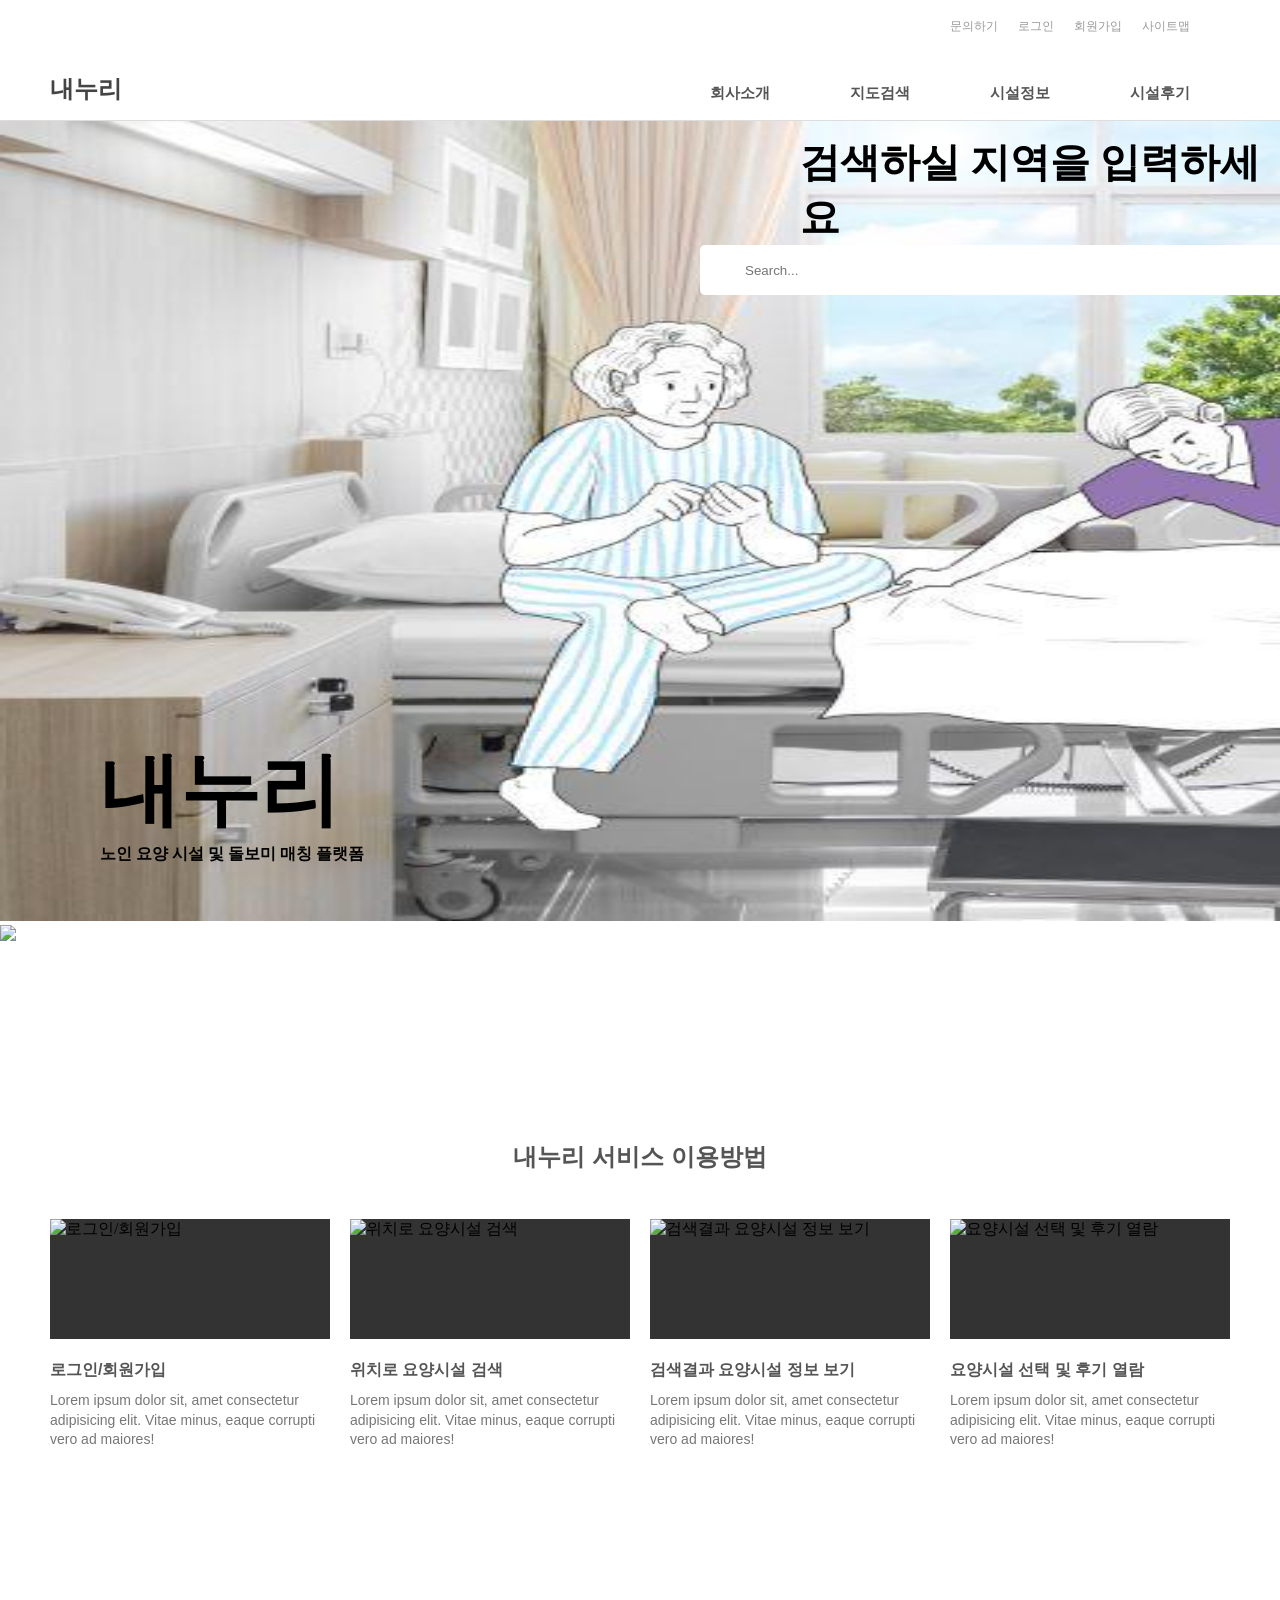
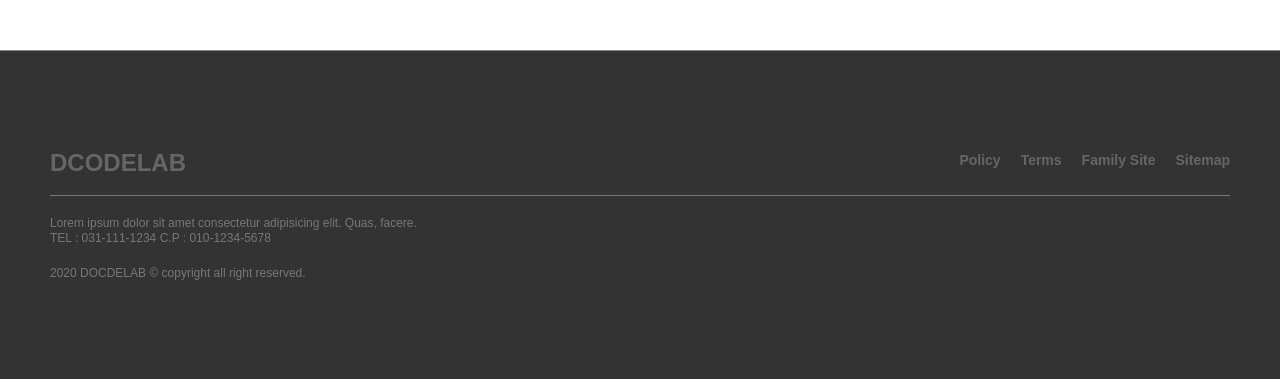
==== index.html @ a81b9b67 "test commit" ====
<!DOCTYPE html>
<html lang="ko">
<head>
    <meta charset="UTF-8">
    <meta http-equiv="X-UA-Compatible" content="IE=edge">
    <!-- mobile metas -->
    <meta name="viewport" content="width=device-width, initial-scale=1">
    <meta name="viewport" content="initial-scale=1, maximum-scale=1">

    <meta name="viewport" content="width=device-width, initial-scale=1.0">
    <title>내누리</title>
    <link rel="icon" href="favicon.ico" type="image/x-icon">
    <script src="https://kit.fontawesome.com/c47106c6a7.js" crossorigin="anonymous"></script>
    <link rel="stylesheet" href="css/style.css">
    <script src="js/ie.js"></script>
</head>

<body>

    <header>
        <div class="inner">
            <h1><a href="index.html">내누리</a></h1>

            <ul id="gnb">
                <li><a href="introduce.html">회사소개</a></li>
                <li><a href="map.html">지도검색</a></li>
                <li><a href="#">시설정보</a></li>
                <li><a href="#">시설후기</a></li>
            </ul>

            <ul class="util">
                <li><a href="#">문의하기</a></li>
                <li><a href="login.html">로그인</a></li>
                <li><a href="#">회원가입</a></li>
                <li><a href="#">사이트맵</a></li>
            </ul>
        </div>
    </header>

    
    <nav>

        <img src="img/01.jpg"style="width: 2050px; height: 800px;" ></img>    
        <div style="position: relative;">

            <img src="./images/back_image.jpg">
            
            <div style="left: 800px; bottom: 700px; font-size: 2.5em; font-weight: bold; position: absolute;">
                검색하실 지역을 입력하세요
                </div>
            <div class="box">
                <div class="container-1" style="left: 700px; bottom: 700px;">
                    <span class="icon"><i class="fa fa-search"></i></span>
                    <input type="search" id="search" placeholder="Search..." />
                </div>
              </div>
            
            <div style="left: 100px; width: 450px; bottom: 100px; font-size: 5em; font-weight: bold; position: absolute;">
            내누리
            </div>
            <div style="left: 100px; width: 450px; bottom: 80px; font-size: 1em; font-weight: bold; position: absolute;">
                노인 요양 시설 및 돌보미 매칭 플랫폼
                </div>
            
            </div>
    </nav>
    

    <section>
        <div class="inner">
            <h1>내누리 서비스 이용방법</h1>
            <div class="wrap">
                <article>
                    <div class="pic">
                        <img src="img/news1.jpg" alt="로그인/회원가입">
                    </div>
                    <h2><a href="#">로그인/회원가입</a></h2>
                    <p>Lorem ipsum dolor sit, amet consectetur adipisicing elit. Vitae minus, eaque corrupti vero ad
                        maiores!</p>
                </article>

                <article>
                    <div class="pic">
                        <img src="img/news2.jpg" alt="위치로 요양시설 검색">
                    </div>
                    <h2><a href="#">위치로 요양시설 검색</a></h2>
                    <p>Lorem ipsum dolor sit, amet consectetur adipisicing elit. Vitae minus, eaque corrupti vero ad
                        maiores!</p>
                </article>

                <article>
                    <div class="pic">
                        <img src="img/news3.jpg" alt="검색결과 요양시설 정보 보기">
                    </div>
                    <h2><a href="#">검색결과 요양시설 정보 보기</a></h2>
                    <p>Lorem ipsum dolor sit, amet consectetur adipisicing elit. Vitae minus, eaque corrupti vero ad
                        maiores!</p>
                </article>

                <article>
                    <div class="pic">
                        <img src="img/news4.jpg" alt="요양시설 선택 및 후기 열람">
                    </div>
                    <h2><a href="#">요양시설 선택 및 후기 열람</a></h2>
                    <p>Lorem ipsum dolor sit, amet consectetur adipisicing elit. Vitae minus, eaque corrupti vero ad
                        maiores!</p>
                </article>
            </div>
        </div>
    </section>

    <footer>
        <div class="inner">
            <div class="upper">
                <h1>DCODELAB</h1>
                <ul>
                    <li><a href="#">Policy</a></li>
                    <li><a href="#">Terms</a></li>
                    <li><a href="#">Family Site</a></li>
                    <li><a href="#">Sitemap</a></li>
                </ul>
            </div>

            <div class="lower">
                <address>
                    Lorem ipsum dolor sit amet consectetur adipisicing elit. Quas, facere.<br>
                    TEL : 031-111-1234 C.P : 010-1234-5678
                </address>
                <p>
                    2020 DOCDELAB &copy; copyright all right reserved.
                </p>
            </div>
        </div>
    </footer>




</body>

</html>
---- css/style.css ----
@charset 'utf-8';
* {
	margin: 0px;
	padding: 0px;
	box-sizing: border-box;
}
ul,
ol {
	list-style: none;
}
a {
	text-decoration: none;
}

/* header */
header {
	width: 100%;
	border-bottom: 1px solid #ddd;
}
header .inner {
	width: 1180px;
	height: 120px;
	margin: 0px auto;
	position: relative; /*자식 absolute 요소의 기준점 설정*/
}
header .inner h1 {
	position: absolute;
	left: 0px;
	bottom: 15px;
}
header .inner h1 a {
	font: bold 24px/1 "arial";
	color: #444;
}
header .inner .util {
	position: absolute;
	top: 20px;
	right: 30px;
}
header .inner .util li {
	float: left;
}
header .inner .util li a {
	display: block;
	font: 12px/1 "arial";
	color: #999;
	padding: 0px 10px;
}
header .inner #gnb {
	position: absolute;
	bottom: 0px;
	right: 0px;
}
header .inner #gnb li {
	float: left;
}
header .inner #gnb li a {
	display: block; /*인라인 요소는 block설정하여 크기를 조절가능*/
	font: bold 15px/1 "arial";
	color: #555;
	padding: 20px 40px;
	transition: all 0.5s;
}
header .inner #gnb li a:hover {
	background: #555;
	color: #fff;
}
figure {
	width: 100%;
	height: calc(100vh - 120px); /*전체 브라우저 높이에서 120px만큼 빼줌*/
	background: #000;
	position: relative;
	overflow: hidden;
	padding-top: 250px;
}
figure .img {
	display: block;
  margin-top: 1em;
  margin-bottom: 1em;
  margin-left: 40px;
  margin-right: 40px;
}
figure .inner {
	width: 1180px;
	margin: 0px auto;
	position: relative;
}
figure .inner h1 {
	font: normal 120px/1 "arial";
	color: #fff;
	margin-bottom: 20px;
}
figure .inner p {
	font: 16px/1.4 "arial";
	color: #888;
	margin-bottom: 60px;
}
figure .inner a {
	display: block;
	width: 400px;
	height: 30px;
	border: 1px solid #bbb;
	font: bold 11px/30px "arial";
	color: #fff;
	text-align: center;
	letter-spacing: 1px;
	transition: all 0.5s;
}
figure .inner a:hover {
	background: #fff;
	color: #555;
}
nav .container-1{
	width: 800px;
	vertical-align: middle;
	white-space: nowrap;
	position: relative;
  }
nav .container-1 .icon{
	position: absolute;
	top: 50%;
	margin-left: 17px;
	margin-top: 17px;
	z-index: 1;
	color: #4f5b66;
  }
nav .container-1 input#search{
	width: 800px;
	height: 50px;
	background: #ffffff;
	border: none;
	font-size: 10pt;
	float: left;
	color: #63717f;
	padding-left: 45px;
	-webkit-border-radius: 5px;
	-moz-border-radius: 5px;
	border-radius: 5px;
  }
/* news */
section {
	width: 100%;
	padding: 200px 0px;
}
section .inner {
	width: 1180px;
	margin: 0px auto;
}
section .inner h1 {
	font: bold 24px/1 "arial";
	color: #555;
	text-align: center;
	margin-bottom: 50px;
}
section .inner .wrap {
	width: 100%;
}
section .inner .wrap::after {
	/*자식 요소인 article의 float해제*/
	content: "";
	display: block;
	clear: both;
}
section .inner .wrap article {
	width: 280px;
	float: left;
	margin-right: 20px;
}
section .inner .wrap article:last-child {
	/*제일 오른쪽 마지막 요소만 여백제거*/
	margin-right: 0px;
}
section .inner .wrap article h2 {
	margin-bottom: 10px;
}
section .inner .wrap article h2 a {
	font: bold 16px/1 "arial";
	color: #555;
}
section .inner .wrap article p {
	font: 14px/1.4 "arial";
	color: #777;
}
section .inner .wrap article .pic {
	width: 100%;
	height: 120px;
	background: #333;
	margin-bottom: 15px;
	position: relative;
	overflow: hidden;
}
section .inner .wrap article .pic img {
	object-fit: cover; /*pic프레임안에 이미지 꽉 채움*/
	width: 100%;
	height: 100%;
}
/* footer */
footer {
	width: 100%;
	background: #333;
	padding: 100px 0px;
	border-top: 1px solid #888;
}
footer .inner {
	width: 1180px;
	margin: 0px auto;
}
footer .inner .upper {
	width: 100%;
	border-bottom: 1px solid #777;
	padding-bottom: 20px;
}
footer .inner .upper::after {
	/*상단 영역 float해제*/
	content: "";
	display: block;
	clear: both;
}
footer .inner .upper h1 {
	float: left;
	font: bold 24px/1 "arial";
	color: #666;
}
footer .inner .upper ul {
	float: right;
}
footer .inner .upper ul li {
	float: left;
	margin-left: 20px;
}
footer .inner .upper ul li a {
	font: bold 14px/1 "arial";
	color: #666;
}
footer .inner .lower {
	width: 100%;
	padding-top: 20px;
}
footer .inner .lower address {
	width: 100%;
	font: 12px/1.3 "arial";
	color: #777;
	margin-bottom: 20px;
}
footer .inner .lower p {
	width: 100%;
	font: 12px/1 "arial";
	color: #777;
}
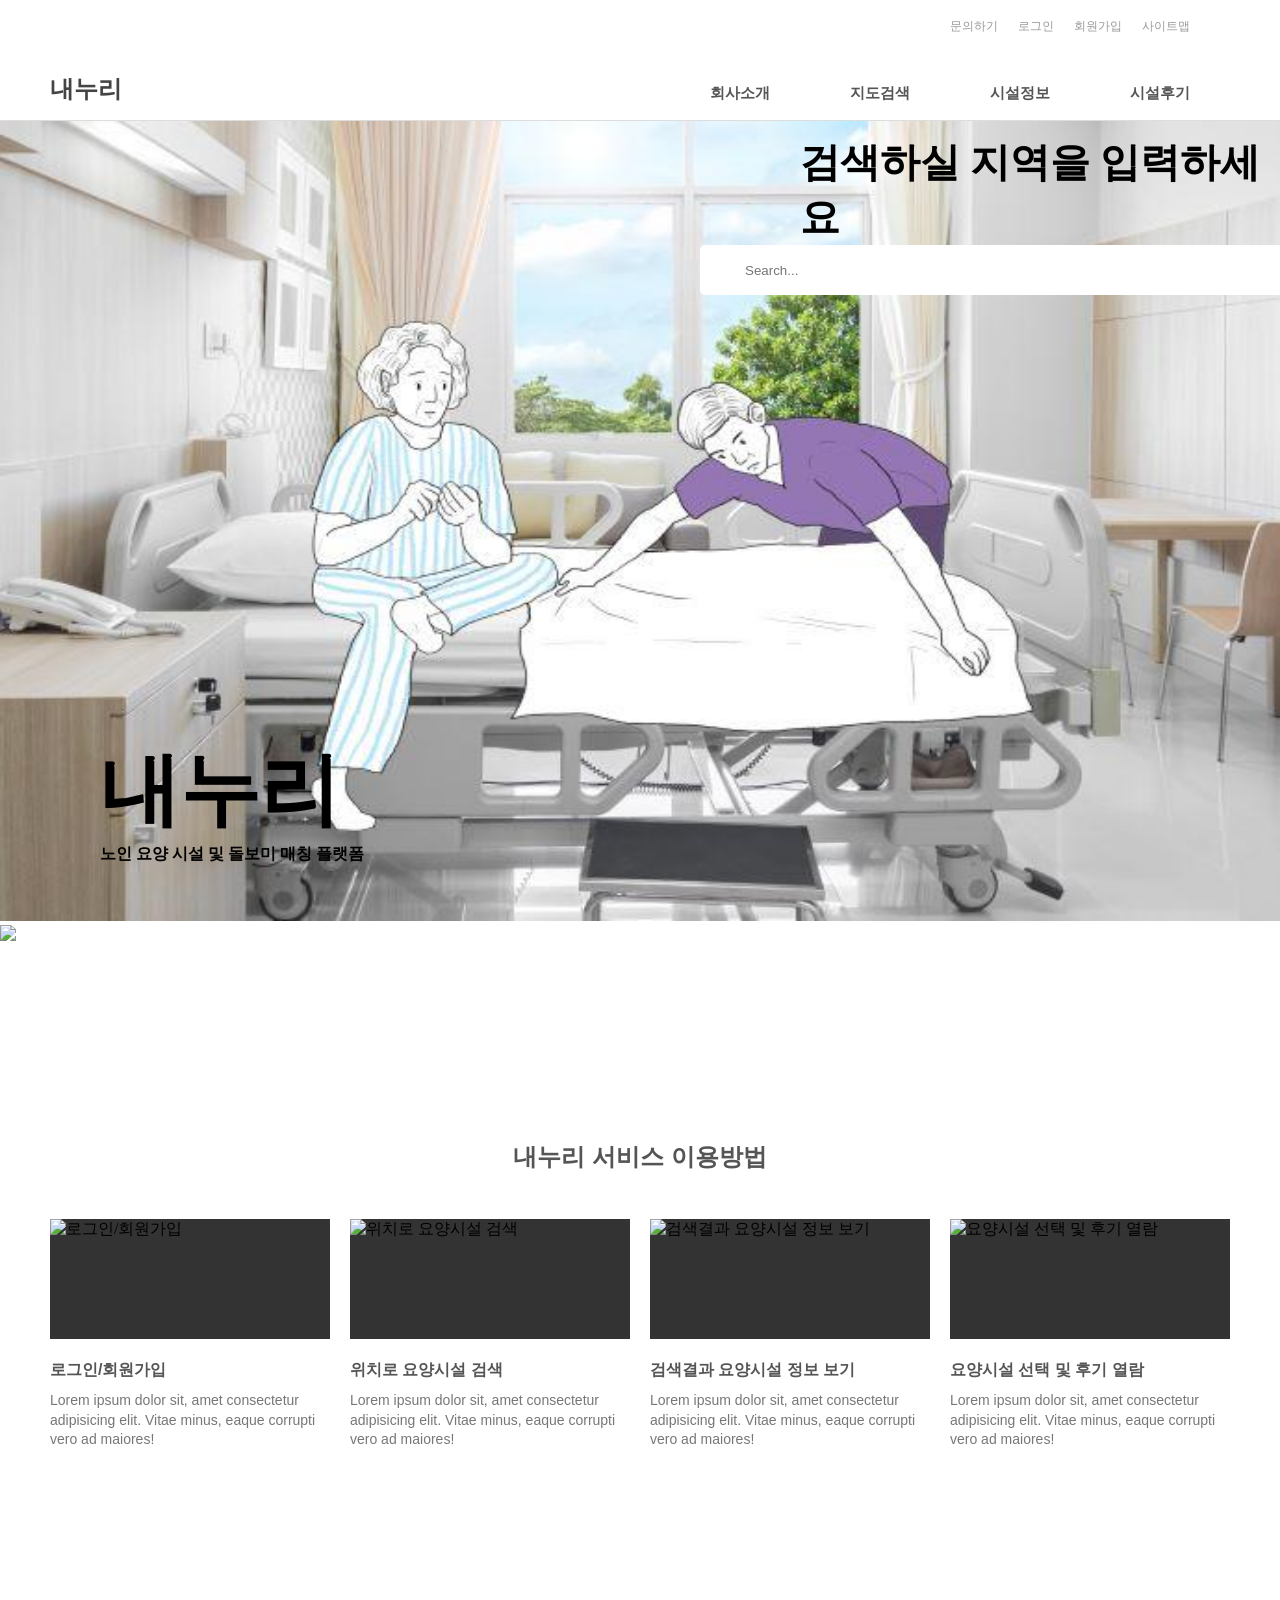
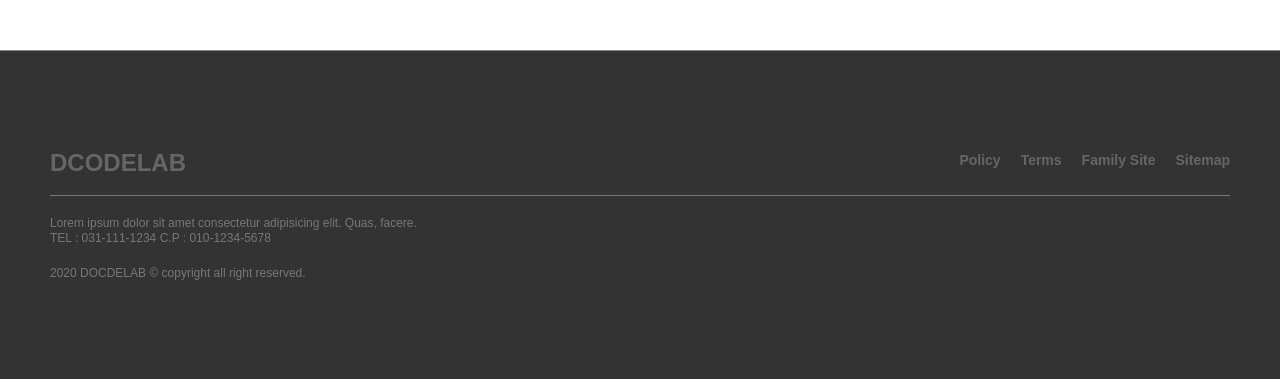
==== commit cef82106: "1" ====
--- a/index.html
+++ b/index.html
@@ -40,7 +40,7 @@
     
     <nav>
 
-        <img src="img/01.jpg"style="width: 2050px; height: 800px;" ></img>    
+        <img src="img/01.jpg"style="width: 100%; height: 800px;" ></img>    
         <div style="position: relative;">
 
             <img src="./images/back_image.jpg">
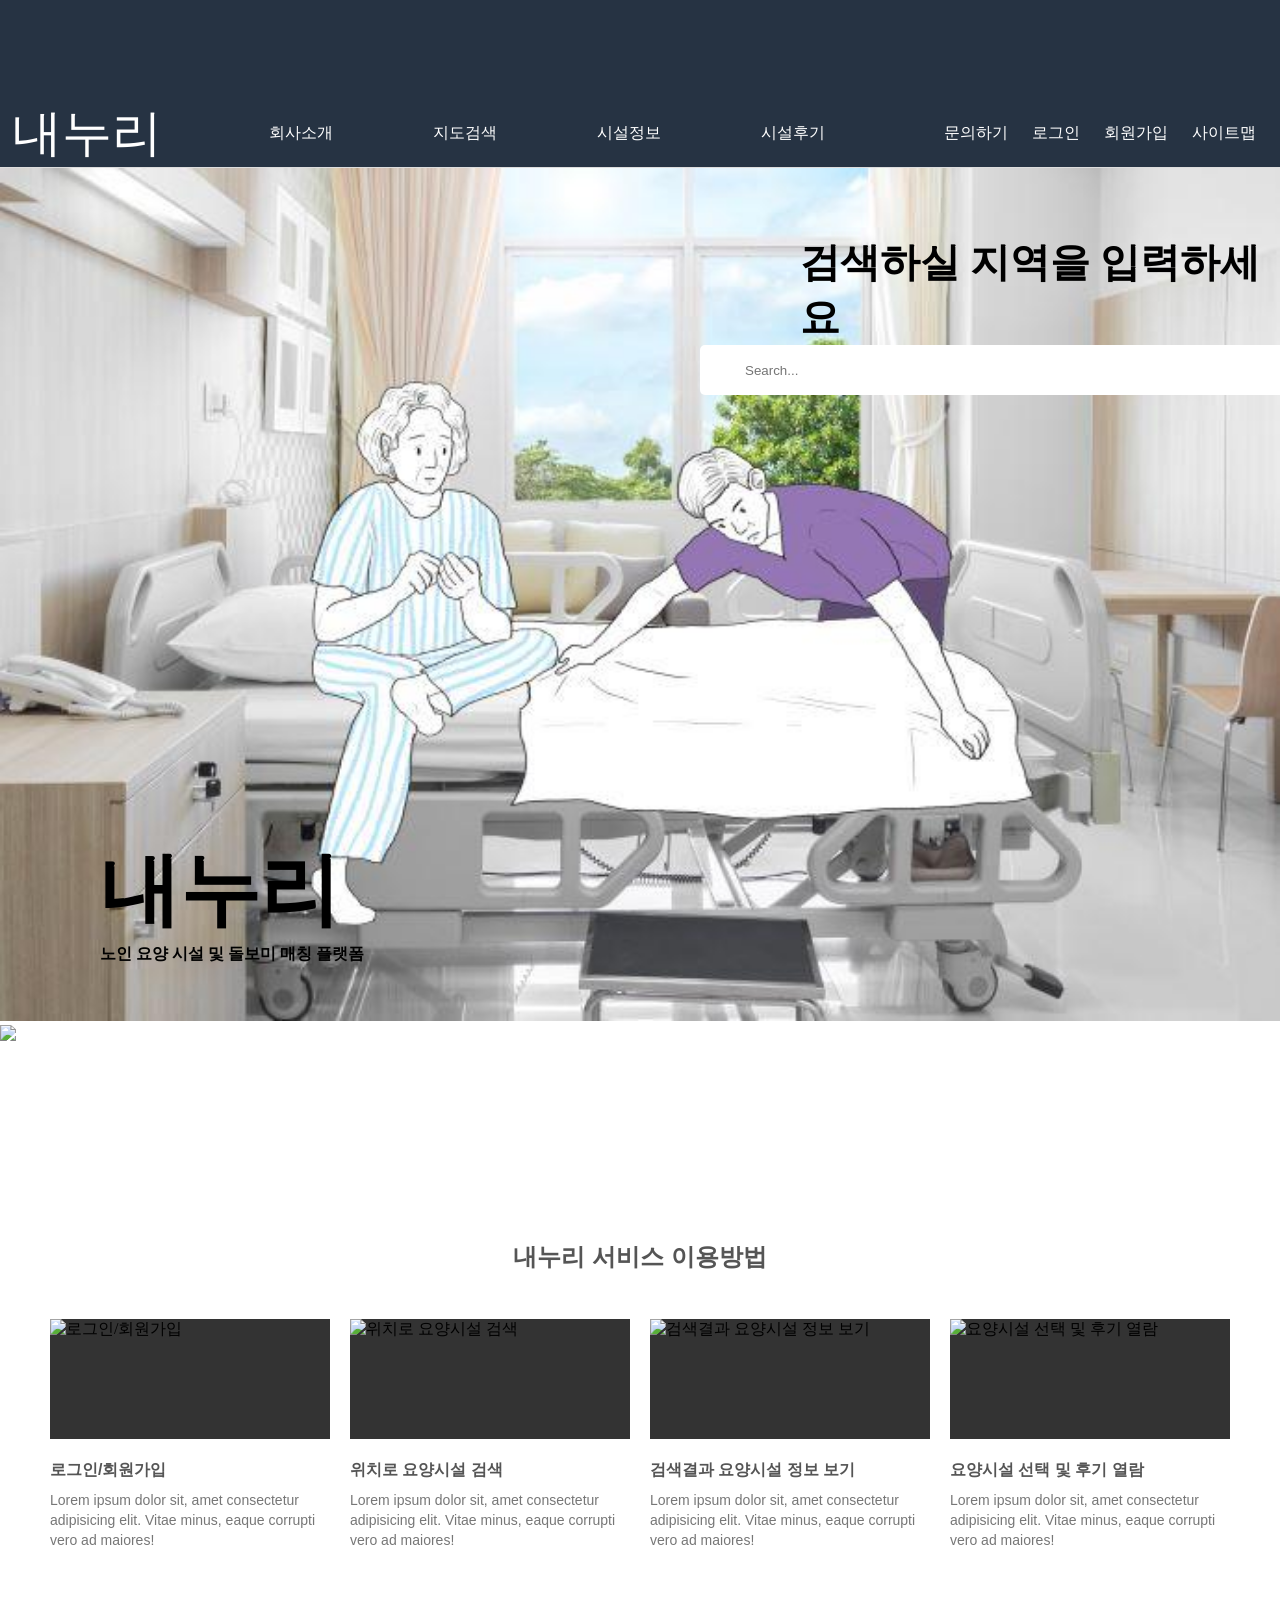
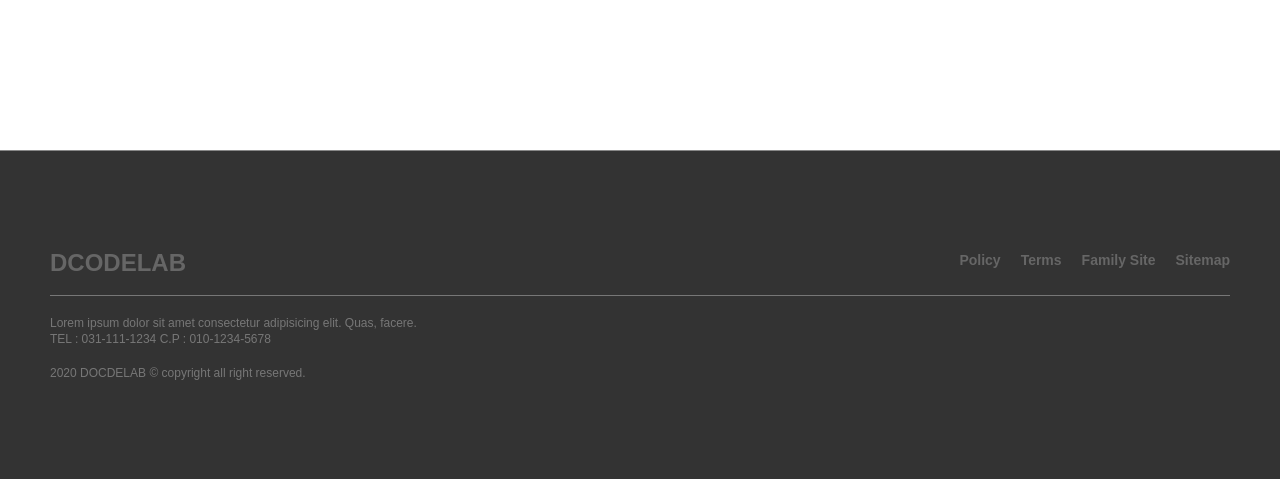
==== commit 50983ec9: "3" ====
--- a/index.html
+++ b/index.html
@@ -3,10 +3,6 @@
 <head>
     <meta charset="UTF-8">
     <meta http-equiv="X-UA-Compatible" content="IE=edge">
-    <!-- mobile metas -->
-    <meta name="viewport" content="width=device-width, initial-scale=1">
-    <meta name="viewport" content="initial-scale=1, maximum-scale=1">
-
     <meta name="viewport" content="width=device-width, initial-scale=1.0">
     <title>내누리</title>
     <link rel="icon" href="favicon.ico" type="image/x-icon">
@@ -16,31 +12,35 @@
 </head>
 
 <body>
-
-    <header>
-        <div class="inner">
-            <h1><a href="index.html">내누리</a></h1>
-
-            <ul id="gnb">
+  
+        <nav class="bar-nav" role = "navigation">
+        <div class = "bar_logo">
+            <a href = "index.html">내누리</a>
+        </div>
+        
+            <ul class = "menu-bar">
                 <li><a href="introduce.html">회사소개</a></li>
                 <li><a href="map.html">지도검색</a></li>
                 <li><a href="#">시설정보</a></li>
                 <li><a href="#">시설후기</a></li>
             </ul>
 
-            <ul class="util">
-                <li><a href="#">문의하기</a></li>
-                <li><a href="login.html">로그인</a></li>
-                <li><a href="#">회원가입</a></li>
-                <li><a href="#">사이트맵</a></li>
-            </ul>
-        </div>
+        <ul class="util">
+            <li><a href="#">문의하기</a></li>
+            <li><a href="login.html">로그인</a></li>
+            <li><a href="#">회원가입</a></li>
+            <li><a href="#">사이트맵</a></li>
+        </ul>
+    </nav>
+ 
+    <header>
+        
     </header>
 
     
-    <nav>
+    <nav class = "body-nav">
 
-        <img src="img/01.jpg"style="width: 100%; height: 800px;" ></img>    
+        <img src="img/01.jpg"style="width: 100%; height: auto;" ></img>    
         <div style="position: relative;">
 
             <img src="./images/back_image.jpg">
--- a/css/style.css
+++ b/css/style.css
@@ -10,6 +10,43 @@
 }
 a {
 	text-decoration: none;
+}
+body{
+    margin : 0;
+}
+.bar-nav a{
+    text-decoration: none;
+    color : white;
+}
+.bar-nav {
+   display : flex;
+   justify-content: space-between;
+   align-items: center;
+   background-color: #263343;
+   padding:100px 12px 0px;
+}
+.bar_logo {
+    font-size: 50px;
+    color : white;
+}
+.menu-bar {
+    display: flex;
+    list-style: none;
+    padding-left: none;
+}
+.menu-bar li{
+    padding: 10px 50px;
+}
+.menu-bar li:hover{
+    background-color: #d49466;
+    border-radius: 2px;
+}
+.util {
+    display: flex;
+    list-style: none;
+}
+.util li{
+    padding: 8px 12px;
 }
 
 /* header */
@@ -110,13 +147,16 @@
 	background: #fff;
 	color: #555;
 }
-nav .container-1{
+.body-nav .img {
+    width : 100%;
+}
+.body-nav .container-1{
 	width: 800px;
 	vertical-align: middle;
 	white-space: nowrap;
 	position: relative;
   }
-nav .container-1 .icon{
+.body-nav .container-1 .icon{
 	position: absolute;
 	top: 50%;
 	margin-left: 17px;
@@ -124,7 +164,7 @@
 	z-index: 1;
 	color: #4f5b66;
   }
-nav .container-1 input#search{
+.body-nav .container-1 input#search{
 	width: 800px;
 	height: 50px;
 	background: #ffffff;
@@ -247,3 +287,21 @@
 	font: 12px/1 "arial";
 	color: #777;
 }
+
+@media screen and (max-width:768px) {
+    .bar-nav{
+        flex-direction: column;
+        align-items: flex-start;
+    }
+    
+    .menu-bar{
+        flex-direction: column;
+        align-items: center;
+        width: 100%;
+    }
+    .bar-nav .inner .util{
+        flex-direction: column;
+        align-items:flex-start;
+        width:100%;
+    }
+}
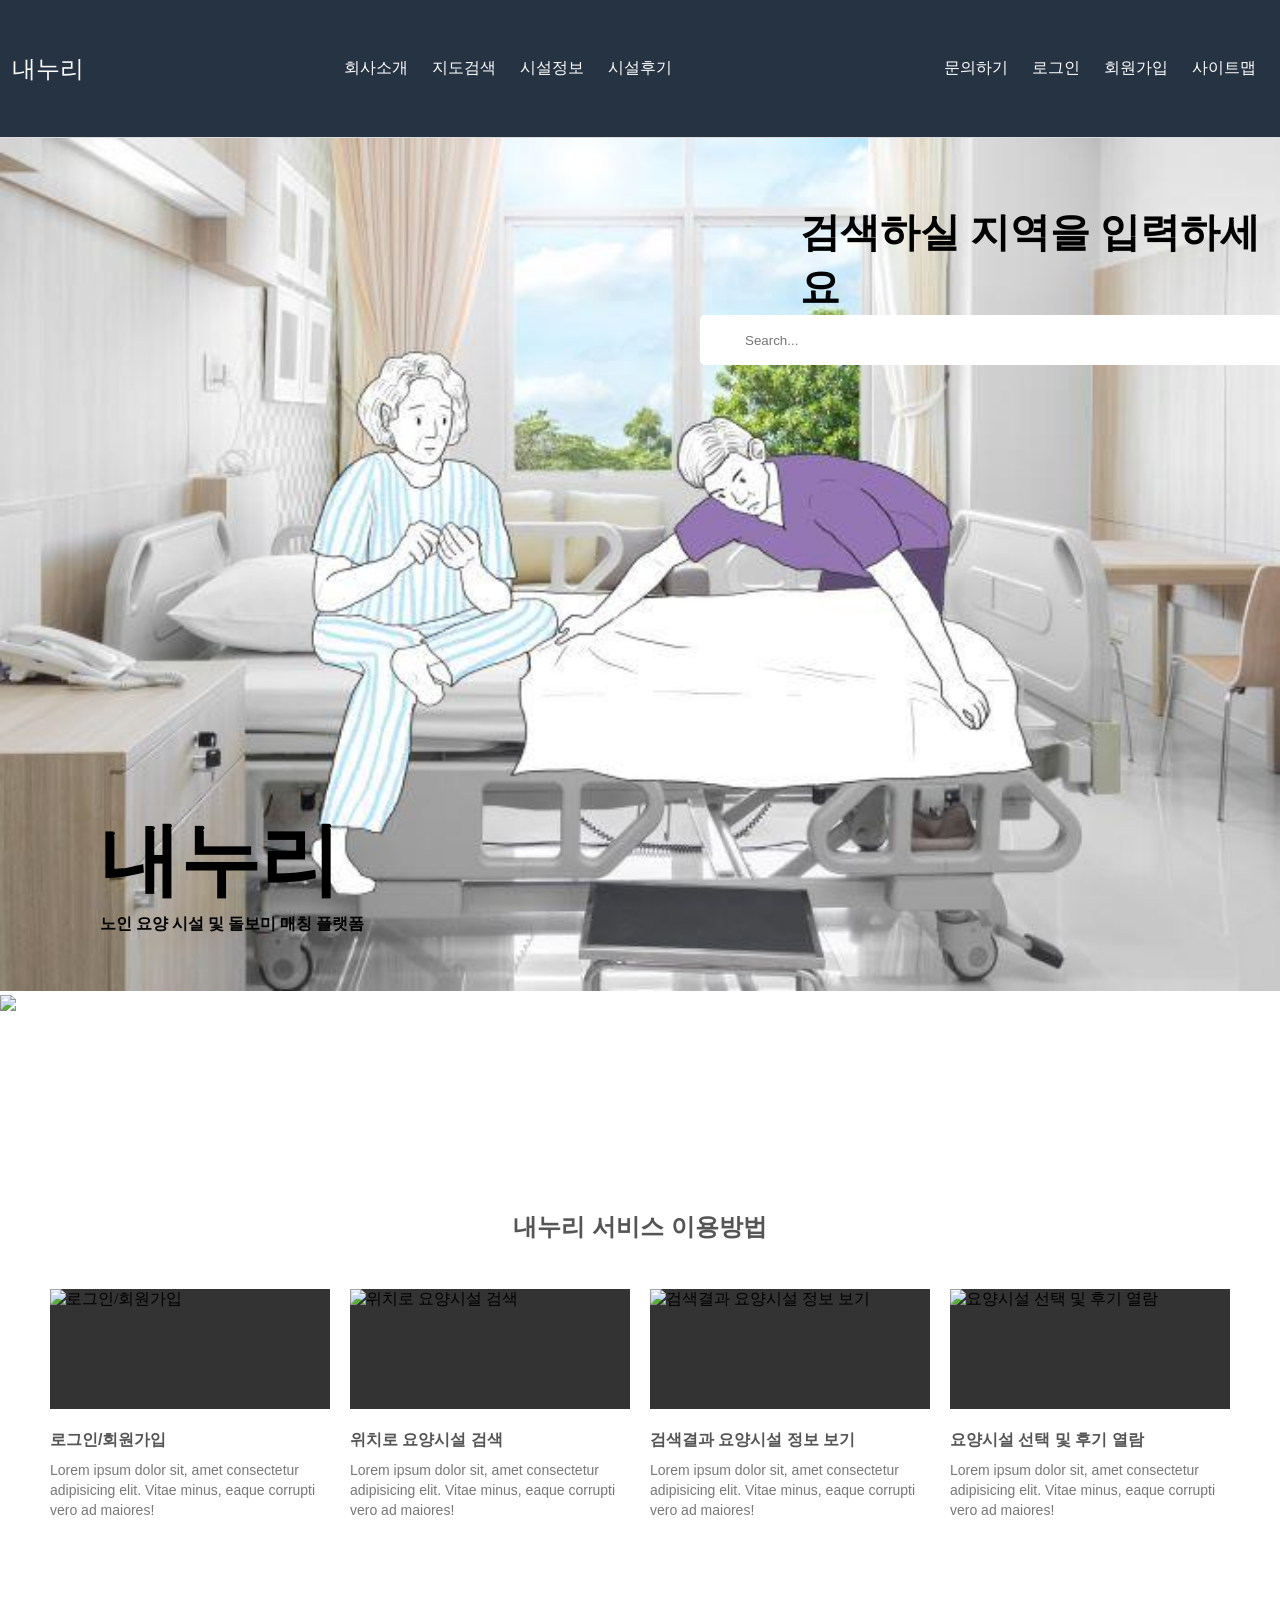
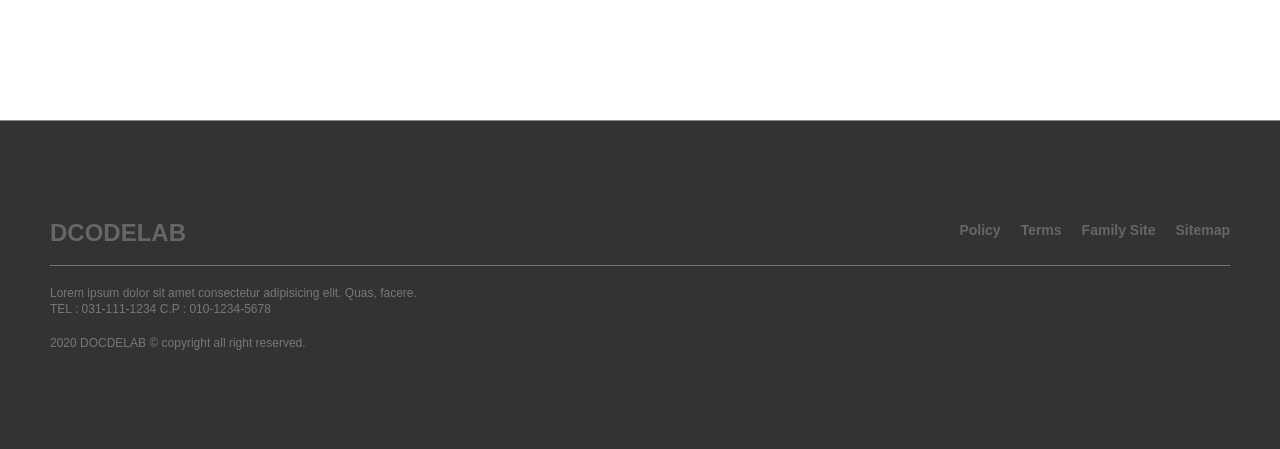
==== commit 87248414: "4" ====
--- a/index.html
+++ b/index.html
@@ -7,23 +7,24 @@
     <title>내누리</title>
     <link rel="icon" href="favicon.ico" type="image/x-icon">
     <script src="https://kit.fontawesome.com/c47106c6a7.js" crossorigin="anonymous"></script>
+    <script src = "main.js" defer></script>
     <link rel="stylesheet" href="css/style.css">
     <script src="js/ie.js"></script>
 </head>
 
 <body>
-  
-        <nav class="bar-nav" role = "navigation">
-        <div class = "bar_logo">
+    
+    <nav class="bar-nav" role = "navigation">
+        <div class="bar-logo">
             <a href = "index.html">내누리</a>
         </div>
         
-            <ul class = "menu-bar">
-                <li><a href="introduce.html">회사소개</a></li>
-                <li><a href="map.html">지도검색</a></li>
-                <li><a href="#">시설정보</a></li>
-                <li><a href="#">시설후기</a></li>
-            </ul>
+        <ul class = "menu-bar">
+            <li><a href="introduce.html">회사소개</a></li>
+            <li><a href="map.html">지도검색</a></li>
+            <li><a href="#">시설정보</a></li>
+            <li><a href="#">시설후기</a></li>
+        </ul>
 
         <ul class="util">
             <li><a href="#">문의하기</a></li>
@@ -31,8 +32,10 @@
             <li><a href="#">회원가입</a></li>
             <li><a href="#">사이트맵</a></li>
         </ul>
+        <a href="#" class="bar-nav__toggleBtn">
+            <i class="fas fa-bars"></i>
+        </a>
     </nav>
- 
     <header>
         
     </header>
--- a/css/style.css
+++ b/css/style.css
@@ -15,27 +15,30 @@
     margin : 0;
 }
 .bar-nav a{
-    text-decoration: none;
-    color : white;
+	text-decoration: none;
+	color: white;
 }
 .bar-nav {
    display : flex;
    justify-content: space-between;
    align-items: center;
    background-color: #263343;
-   padding:100px 12px 0px;
-}
-.bar_logo {
-    font-size: 50px;
-    color : white;
-}
+   padding:50px 12px;
+   
+}
+
+.bar-logo{
+	font-size: 24px;
+	color: white;
+}
+
 .menu-bar {
     display: flex;
     list-style: none;
     padding-left: none;
 }
 .menu-bar li{
-    padding: 10px 50px;
+    padding: 8px 12px;
 }
 .menu-bar li:hover{
     background-color: #d49466;
@@ -48,7 +51,18 @@
 .util li{
     padding: 8px 12px;
 }
-
+.util li:hover{
+    background-color: #d49466;
+    border-radius: 2px;
+	
+}
+.bar-nav__toggleBtn{
+	display: none;
+	position: absolute;
+	right: 32px;
+	font-size: 24px;
+	color: #d49466;
+}
 /* header */
 header {
 	width: 100%;
@@ -290,18 +304,35 @@
 
 @media screen and (max-width:768px) {
     .bar-nav{
-        flex-direction: column;
-        align-items: flex-start;
-    }
-    
-    .menu-bar{
-        flex-direction: column;
-        align-items: center;
-        width: 100%;
-    }
-    .bar-nav .inner .util{
-        flex-direction: column;
-        align-items:flex-start;
-        width:100%;
-    }
-}
+		flex-direction: column;
+		align-items: flex-start;
+		padding: 8px, 24px;
+	}
+	.menu-bar{
+		display: none;
+		flex-direction: column;
+		align-items: center;
+		width: 100%;
+	}
+	.menu-bar li{
+		width:100%;
+		text-align: center;
+	}
+	.util{
+		display: none;
+		flex-direction: column;
+		align-items: center;
+		width: 100%;
+	}
+	.util li{
+		width: 100%;
+		text-align: center;
+	}
+	.bar-nav__toggleBtn{
+		display: block;
+	}
+	.menu-bar.active,
+	.util.active {
+		display: flex;
+	}
+}
